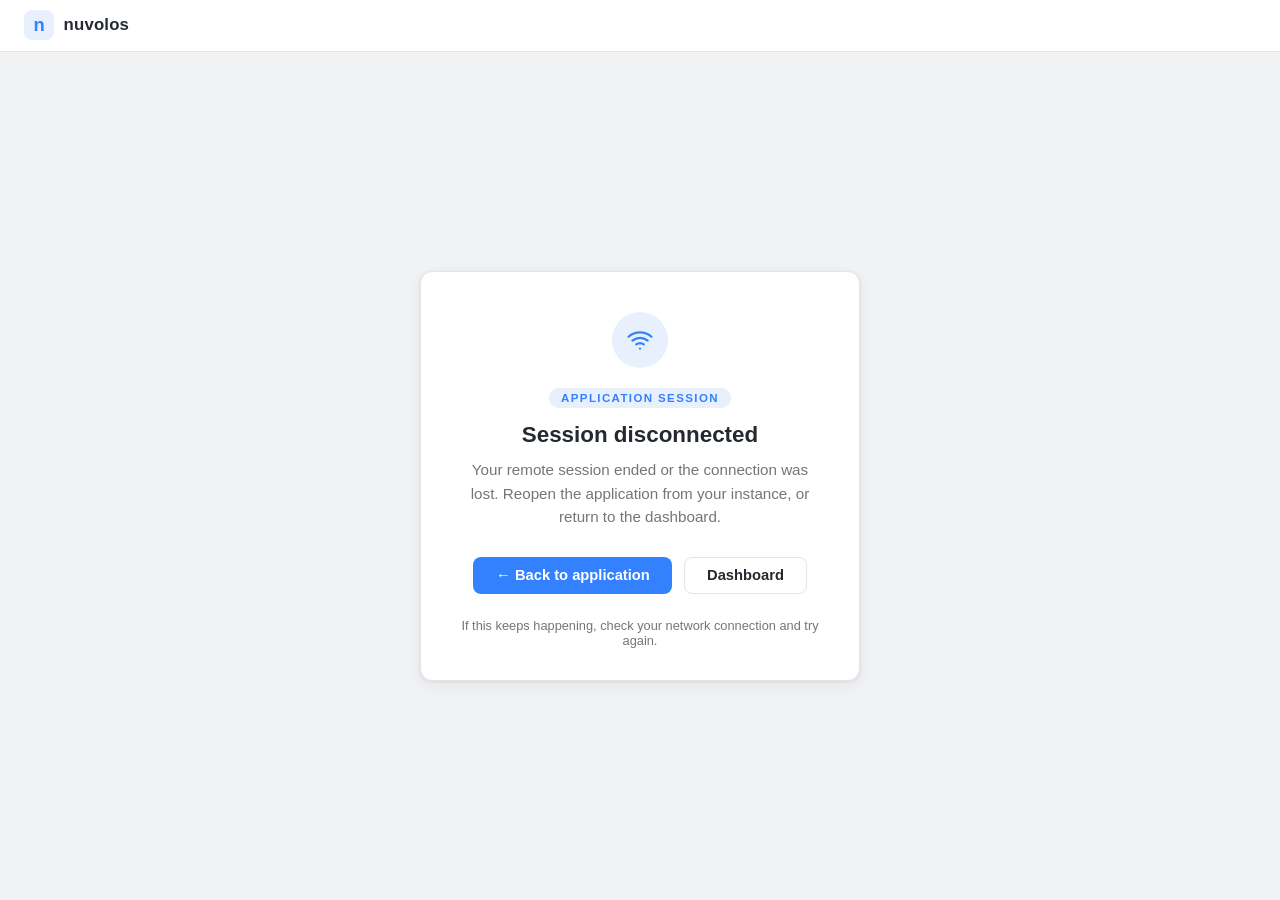
==== public/disconnected.html @ 493acc76 "Restyle disconnected.html in Nuvolos dashboard theme (Overpass, #f1f2f3 canvas, #3381ff primary)" ====
<!DOCTYPE html>
<html lang="en">
<head>
<meta charset="UTF-8">
<title>Session Disconnected — Nuvolos</title>
<meta name="viewport" content="width=device-width, initial-scale=1.0">
<style>
  :root {
    --canvas: #f1f2f3;
    --card-bg: #ffffff;
    --primary: #3381ff;
    --primary-dark: #2b6fe0;
    --primary-soft: #e8f0fe;
    --text: #24292f;
    --muted: #757575;
    --border: #e2e5ea;
    --radius: 12px;
    --font-family: 'Overpass', 'Segoe UI', -apple-system, sans-serif;
  }
  * { box-sizing: border-box; }
  body {
    margin: 0;
    background-color: var(--canvas);
    color: var(--text);
    font-family: var(--font-family);
    display: flex;
    flex-direction: column;
    align-items: center;
    min-height: 100vh;
  }
  .topbar {
    width: 100%;
    background: var(--card-bg);
    border-bottom: 1px solid var(--border);
    padding: 0.65rem 1.5rem;
    display: flex;
    align-items: center;
    gap: 0.6rem;
  }
  .logo {
    display: inline-flex;
    align-items: center;
    justify-content: center;
    width: 30px;
    height: 30px;
    border-radius: 8px;
    background: var(--primary-soft);
    color: var(--primary);
    font-weight: 700;
    font-size: 1.15rem;
  }
  .brand {
    font-weight: 600;
    font-size: 1.05rem;
    letter-spacing: 0.01em;
  }
  .wrap {
    flex: 1;
    display: flex;
    align-items: center;
    justify-content: center;
    width: 100%;
    padding: 2rem 1rem;
  }
  .card {
    background: var(--card-bg);
    padding: 2.5rem 2.5rem 2rem;
    border-radius: var(--radius);
    box-shadow: 0 1px 3px rgba(36, 41, 47, 0.08), 0 4px 16px rgba(36, 41, 47, 0.06);
    border: 1px solid var(--border);
    max-width: 440px;
    width: 100%;
    text-align: center;
  }
  .status-dot {
    width: 56px;
    height: 56px;
    border-radius: 50%;
    background: var(--primary-soft);
    color: var(--primary);
    display: inline-flex;
    align-items: center;
    justify-content: center;
    margin-bottom: 1.25rem;
  }
  .status-dot svg {
    width: 26px;
    height: 26px;
  }
  .eyebrow {
    display: inline-block;
    font-size: 0.72rem;
    font-weight: 700;
    letter-spacing: 0.12em;
    text-transform: uppercase;
    color: var(--primary);
    background: var(--primary-soft);
    border-radius: 999px;
    padding: 0.25rem 0.75rem;
    margin-bottom: 0.9rem;
  }
  h1 {
    font-size: 1.4rem;
    font-weight: 600;
    margin: 0 0 0.6rem;
  }
  p {
    font-size: 0.95rem;
    line-height: 1.55;
    margin: 0 0 1.75rem;
    color: var(--muted);
  }
  .actions {
    display: flex;
    gap: 0.75rem;
    justify-content: center;
    flex-wrap: wrap;
  }
  .btn {
    display: inline-flex;
    align-items: center;
    gap: 0.45rem;
    padding: 0.6rem 1.35rem;
    border-radius: 8px;
    font-weight: 600;
    font-size: 0.92rem;
    text-decoration: none;
    cursor: pointer;
    border: 1px solid transparent;
    transition: background-color 0.15s ease, border-color 0.15s ease;
  }
  .btn-primary {
    background-color: var(--primary);
    color: #ffffff;
  }
  .btn-primary:hover {
    background-color: var(--primary-dark);
  }
  .btn-secondary {
    background-color: var(--card-bg);
    color: var(--text);
    border-color: var(--border);
  }
  .btn-secondary:hover {
    background-color: var(--canvas);
  }
  .hint {
    margin-top: 1.5rem;
    font-size: 0.8rem;
    color: var(--muted);
  }
</style>
</head>
<body>
  <div class="topbar">
    <span class="logo">n</span>
    <span class="brand">nuvolos</span>
  </div>
  <div class="wrap">
    <div class="card">
      <div class="status-dot" aria-hidden="true">
        <svg viewBox="0 0 24 24" fill="none" stroke="currentColor" stroke-width="2" stroke-linecap="round" stroke-linejoin="round">
          <path d="M5 12.55a11 11 0 0 1 14.08 0"></path>
          <path d="M1.42 9a16 16 0 0 1 21.16 0"></path>
          <path d="M8.53 16.11a6 6 0 0 1 6.95 0"></path>
          <line x1="12" y1="20" x2="12.01" y2="20"></line>
        </svg>
      </div>
      <div><span class="eyebrow">Application session</span></div>
      <h1>Session disconnected</h1>
      <p>Your remote session ended or the connection was lost. Reopen the application from your instance, or return to the dashboard.</p>
      <div class="actions">
        <a class="btn btn-primary" href="javascript:history.back()">&#8592; Back to application</a>
        <a class="btn btn-secondary" href="/">Dashboard</a>
      </div>
      <div class="hint">If this keeps happening, check your network connection and try again.</div>
    </div>
  </div>
</body>
</html>
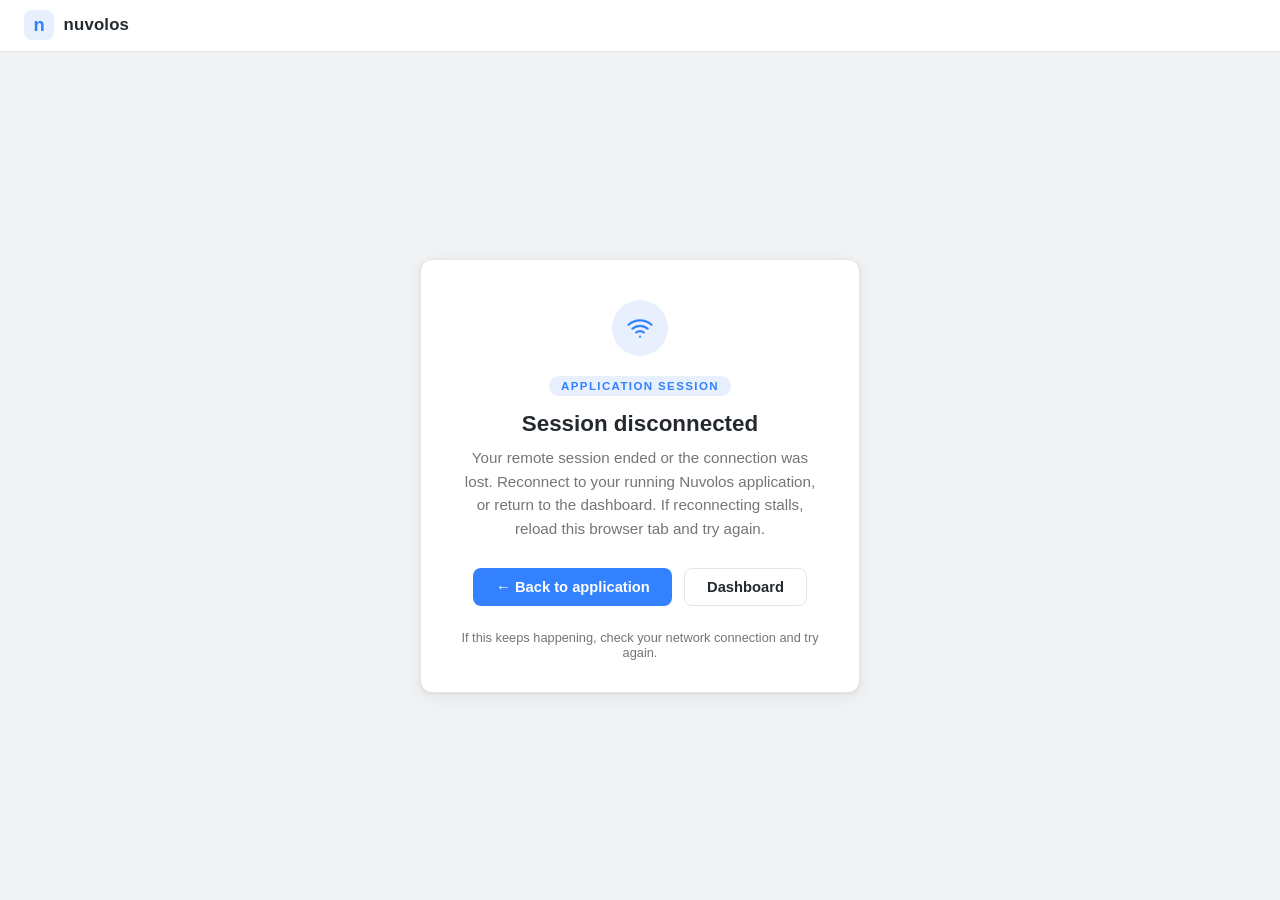
==== commit 93f94404: "disconnected.html: reword copy toward reconnect + tab reload" ====
--- a/public/disconnected.html
+++ b/public/disconnected.html
@@ -168,7 +168,7 @@
       </div>
       <div><span class="eyebrow">Application session</span></div>
       <h1>Session disconnected</h1>
-      <p>Your remote session ended or the connection was lost. Reopen the application from your instance, or return to the dashboard.</p>
+      <p>Your remote session ended or the connection was lost. Reconnect to your running Nuvolos application, or return to the dashboard. If reconnecting stalls, reload this browser tab and try again.</p>
       <div class="actions">
         <a class="btn btn-primary" href="javascript:history.back()">&#8592; Back to application</a>
         <a class="btn btn-secondary" href="/">Dashboard</a>
